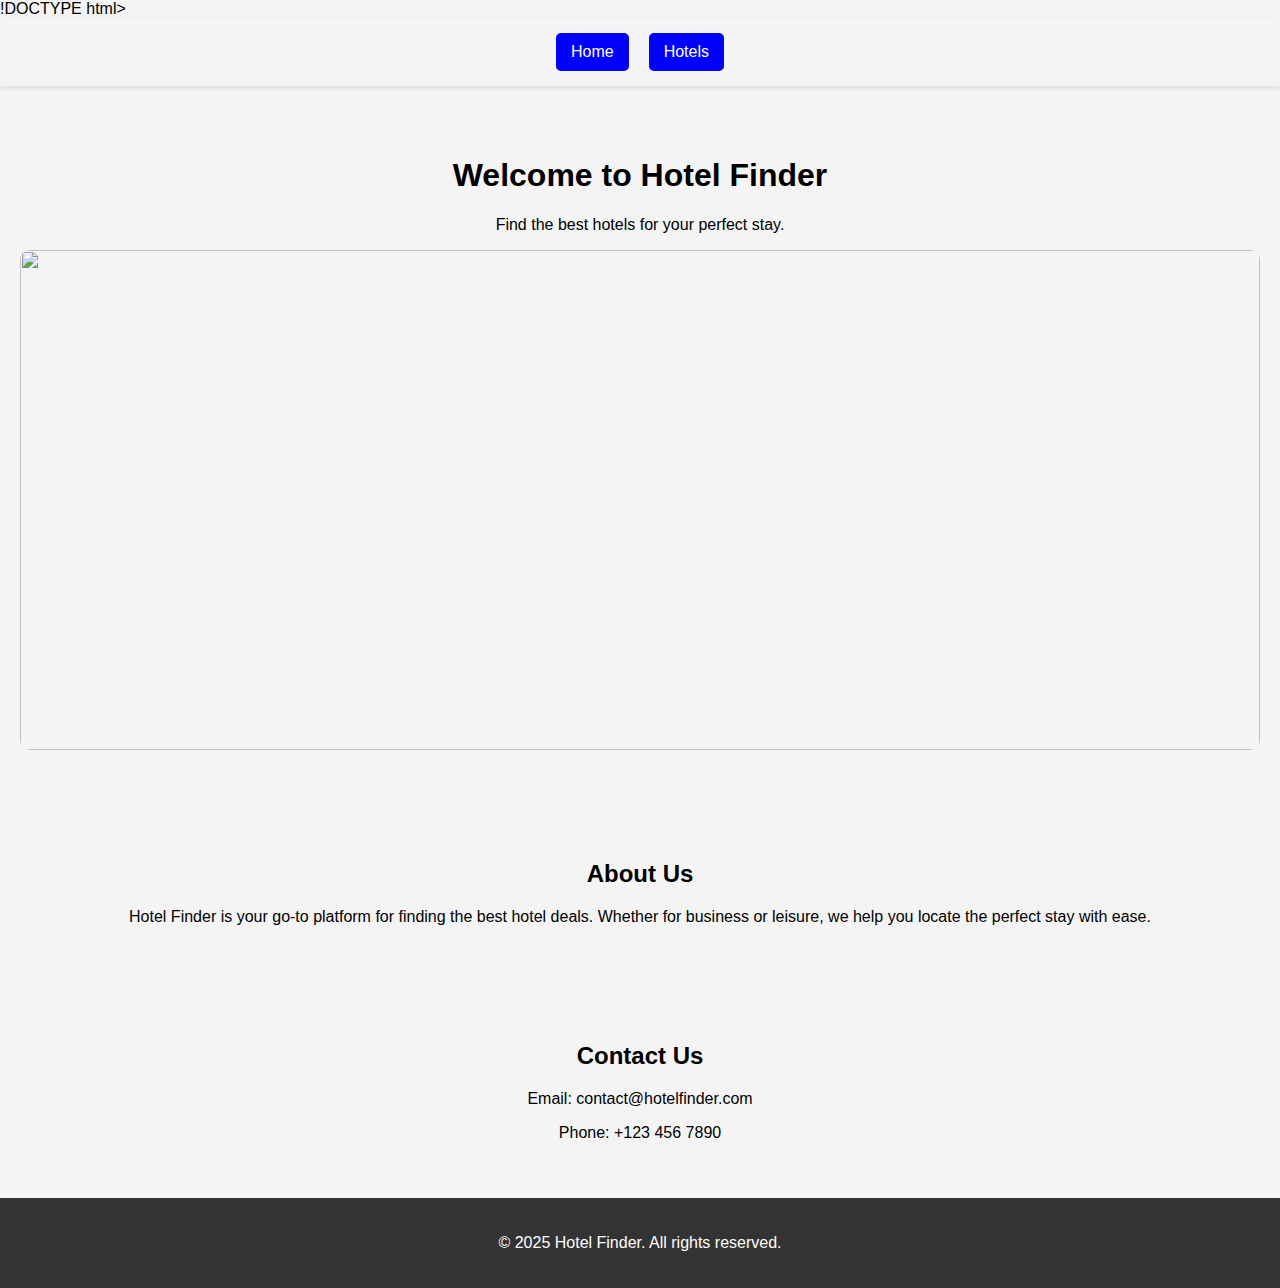
==== index.html @ cfeef2a8 "Added/updated main.css, index.css, and index.html" ====
!DOCTYPE html>
<html lang="en">
<head>
    <meta charset="UTF-8">
    <meta name="viewport" content="width=device-width, initial-scale=1.0">
    <title>Hotel Finder - Home</title>
    <link rel="stylesheet" href="index.css">
</head>
<body>
    <nav class="navbar">
        <button onclick="window.location.href='index.html'">Home</button>
        <button onclick="window.location.href='main.html'">Hotels</button>
    </nav>
    
    <header class="hero">
        
        <h1>Welcome to Hotel Finder</h1>
        <p>Find the best hotels for your perfect stay.</p>

        <img src="./hotel-bedroom.webp" class="hero-image">
    </header>
    
    <section class="about">
        <h2>About Us</h2>
        <p>Hotel Finder is your go-to platform for finding the best hotel deals. Whether for business or leisure, we help you locate the perfect stay with ease.</p>
    </section>
    
    <section class="contact">
        <h2>Contact Us</h2>
        <p>Email: contact@hotelfinder.com</p>
        <p>Phone: +123 456 7890</p>
    </section>
    
    <footer>
        <p>&copy; 2025 Hotel Finder. All rights reserved.</p>
    </footer>
</body>
</html>
---- index.css ----
body {
    font-family: Arial, sans-serif;
    background-color: #f4f4f4;
    margin: 0;
    padding: 0;
    /* background-color: #e0e0e0; */
  }
  
  .container {
    max-width: 900px;
    margin: auto;
    background: white;
    padding: 20px;
    border-radius: 10px;
    box-shadow: 0 4px 8px rgba(0, 0, 0, 0.1);
  }
  
  .navbar {
    display: flex;
    justify-content: center;
    gap: 20px;
    padding: 15px;
    /* background: #fff; */
    box-shadow: 0 2px 5px rgba(0, 0, 0, 0.1);
  }
  
  .navbar button {
    padding: 10px 15px;
    background: blue;
    color: white;
    border: none;
    cursor: pointer;
    border-radius: 5px;
    font-size: 16px;
  }
  
  .navbar button:hover {
    background: darkblue;
  }
  
  .hero {
    text-align: center;
    padding: 50px 20px;
    /* background: #e0e0e0; */
  }
  
  .hero-image {
    width: 100%;
    max-height: 500px;
    object-fit: cover;
    /* margin: 20px auto; */
    border-radius: 10px;
  }
  
  .about, .contact {
    text-align: center;
    padding: 40px 20px;
    /* background: white; */
    /* background: #e0e0e0; */

  }
  
  footer {
    text-align: center;
    padding: 20px;
    background: #333;
    color: white;
  }
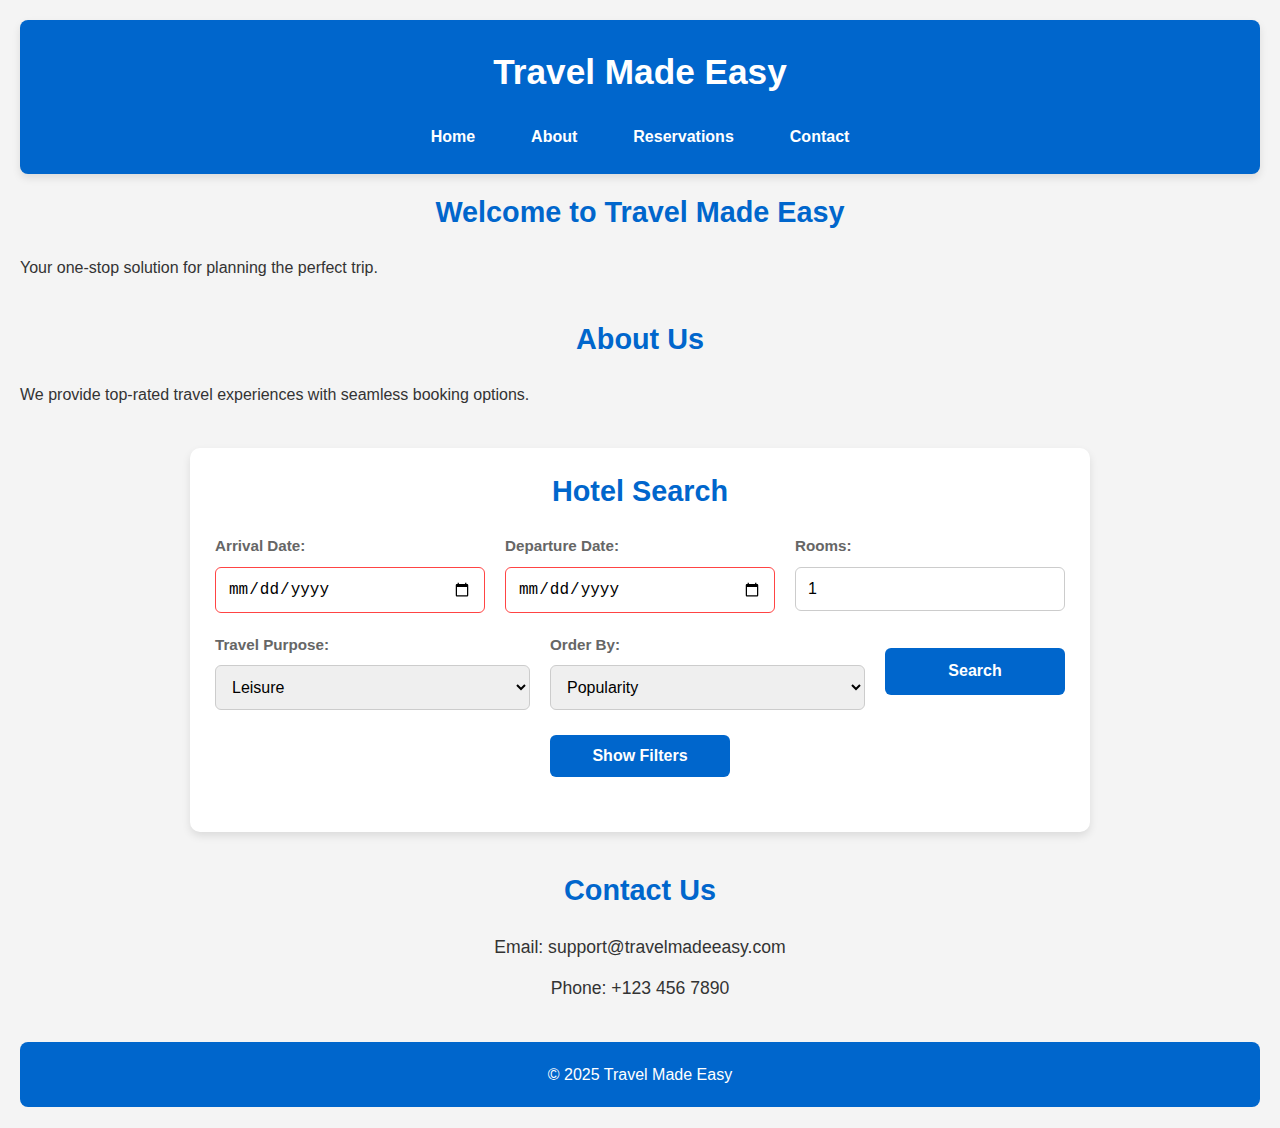
==== commit 4263b728: "Updated my files and deleted unnecessary files" ====
--- a/index.html
+++ b/index.html
@@ -1,39 +1,126 @@
-!DOCTYPE html>
+<!DOCTYPE html>
 <html lang="en">
 <head>
     <meta charset="UTF-8">
     <meta name="viewport" content="width=device-width, initial-scale=1.0">
-    <title>Hotel Finder - Home</title>
+    <title>Travel Made Easy</title>
     <link rel="stylesheet" href="index.css">
 </head>
 <body>
-    <nav class="navbar">
-        <button onclick="window.location.href='index.html'">Home</button>
-        <button onclick="window.location.href='main.html'">Hotels</button>
-    </nav>
-    
-    <header class="hero">
-        
-        <h1>Welcome to Hotel Finder</h1>
-        <p>Find the best hotels for your perfect stay.</p>
-
-        <img src="./hotel-bedroom.webp" class="hero-image">
+    <header>
+        <h1>Travel Made Easy</h1>
+        <nav>
+            <ul>
+                <li><a href="#home">Home</a></li>
+                <li><a href="#about">About</a></li>
+                <li><a href="#reservations">Reservations</a></li>
+                <li><a href="#contact">Contact</a></li>
+            </ul>
+        </nav>
     </header>
     
-    <section class="about">
-        <h2>About Us</h2>
-        <p>Hotel Finder is your go-to platform for finding the best hotel deals. Whether for business or leisure, we help you locate the perfect stay with ease.</p>
+    <section id="home">
+        <h2>Welcome to Travel Made Easy</h2>
+        <p>Your one-stop solution for planning the perfect trip.</p>
     </section>
     
-    <section class="contact">
+    <section id="about">
+        <h2>About Us</h2>
+        <p>We provide top-rated travel experiences with seamless booking options.</p>
+    </section>
+    
+    <section id="reservations">
+        <div class="container">
+            <h2>Hotel Search</h2>
+            
+            <!-- Search Form -->
+            <form id="searchForm">
+                <div class="form-group">
+                    <label for="arrival">Arrival Date:</label>
+                    <input type="date" id="arrival" required>
+                </div>
+                
+                <div class="form-group">
+                    <label for="departure">Departure Date:</label>
+                    <input type="date" id="departure" required>
+                </div>
+                
+                <div class="form-group">
+                    <label for="roomQty">Rooms:</label>
+                    <input type="number" id="roomQty" min="1" value="1" required>
+                </div>
+                
+                <div class="form-group">
+                    <label for="travelPurpose">Travel Purpose:</label>
+                    <select id="travelPurpose">
+                        <option value="leisure">Leisure</option>
+                        <option value="business">Business</option>
+                    </select>
+                </div>
+                
+                <div class="form-group">
+                    <label for="orderBy">Order By:</label>
+                    <select id="orderBy">
+                        <option value="popularity">Popularity</option>
+                        <option value="distance">Distance</option>
+                        <option value="class_descending">Class (Descending)</option>
+                        <option value="class_ascending">Class (Ascending)</option>
+                        <option value="deals">Deals</option>
+                        <option value="review_score">Review Score</option>
+                        <option value="price">Price</option>
+                    </select>
+                </div>
+                
+                <button type="submit">Search</button>
+            </form>
+            
+            <!-- Toggle Filter Button -->
+            <button id="toggleFilters">Show Filters</button>
+            
+            <!-- Filters Section (Initially Hidden) -->
+            <div id="filterSection" class="hidden">
+                <h3>Filters</h3>
+                <div class="filters">
+                    <div class="form-group">
+                        <label for="addressFilter">Address:</label>
+                        <select id="addressFilter">
+                            <option value="">All</option>
+                        </select>
+                    </div>
+                    
+                    <div class="form-group">
+                        <label for="poolFilter">Swimming Pool:</label>
+                        <select id="poolFilter">
+                            <option value="">All</option>
+                            <option value="1">Yes</option>
+                            <option value="0">No</option>
+                        </select>
+                    </div>
+                    
+                    <div class="form-group">
+                        <label for="reviewFilter">Review Score:</label>
+                        <select id="reviewFilter">
+                            <option value="">All</option>
+                        </select>
+                    </div>
+                </div>
+            </div>
+            
+            <!-- Results Section -->
+            <div id="data-container"></div>
+        </div>
+    </section>
+
+    <section id="contact">
         <h2>Contact Us</h2>
-        <p>Email: contact@hotelfinder.com</p>
+        <p>Email: support@travelmadeeasy.com</p>
         <p>Phone: +123 456 7890</p>
     </section>
     
     <footer>
-        <p>&copy; 2025 Hotel Finder. All rights reserved.</p>
+        <p>&copy; 2025 Travel Made Easy</p>
     </footer>
+    
+    <script src="main.js"></script>
 </body>
 </html>
-
--- a/index.css
+++ b/index.css
@@ -1,69 +1,347 @@
+/* ===== BASE STYLES ===== */
+:root {
+  --primary-color: #0066cc;
+  --primary-dark: #004d99;
+  --error-color: #ff4444;
+  --text-color: #333;
+  --light-gray: #f4f4f4;
+  --medium-gray: #ccc;
+  --dark-gray: #666;
+  --white: #fff;
+  --black: #000;
+  --box-shadow: 0 4px 8px rgba(0, 0, 0, 0.1);
+  --card-shadow: 2px 2px 10px rgba(0, 0, 0, 0.1);
+  --transition: transform 0.3s ease, box-shadow 0.3s ease;
+}
+
+* {
+  box-sizing: border-box;
+  margin: 0;
+  padding: 0;
+}
+
 body {
-    font-family: Arial, sans-serif;
-    background-color: #f4f4f4;
-    margin: 0;
+  font-family: Arial, sans-serif;
+  background-color: var(--light-gray);
+  color: var(--text-color);
+  padding: 20px;
+  line-height: 1.6;
+}
+
+/* ===== HEADER & NAVIGATION ===== */
+header {
+  background-color: var(--primary-color);
+  color: var(--white);
+  padding: 1.5rem;
+  margin-bottom: 20px;
+  border-radius: 8px;
+  box-shadow: var(--box-shadow);
+}
+
+header h1 {
+  text-align: center;
+  margin: 0;
+  font-size: 2.2rem;
+}
+
+nav ul {
+  display: flex;
+  justify-content: center;
+  list-style: none;
+  gap: 1.5rem;
+  margin-top: 1.5rem;
+  flex-wrap: wrap;
+}
+
+nav a {
+  color: var(--white);
+  text-decoration: none;
+  font-weight: bold;
+  padding: 0.5rem 1rem;
+  border-radius: 4px;
+  transition: background-color 0.3s ease;
+}
+
+nav a:hover,
+nav a:focus {
+  background-color: rgba(255, 255, 255, 0.2);
+  outline: none;
+}
+
+nav a.active {
+  background-color: rgba(255, 255, 255, 0.3);
+}
+
+/* ===== SECTION STYLES ===== */
+section {
+  margin-bottom: 2.5rem;
+  scroll-margin-top: 20px; /* For anchor link offset */
+}
+
+h2, h3 {
+  text-align: center;
+  margin-bottom: 1.5rem;
+  color: var(--primary-color);
+  line-height: 1.3;
+}
+
+h2 {
+  font-size: 1.8rem;
+}
+
+h3 {
+  font-size: 1.4rem;
+}
+
+/* ===== RESERVATION SECTION ===== */
+.container {
+  max-width: 900px;
+  margin: 0 auto;
+  background: var(--white);
+  padding: 25px;
+  border-radius: 10px;
+  box-shadow: var(--box-shadow);
+}
+
+#searchForm, 
+#reservations .filters {
+  display: flex;
+  flex-wrap: wrap;
+  gap: 20px;
+  justify-content: center;
+  margin-bottom: 25px;
+}
+
+.form-group {
+  flex: 1 1 220px;
+  display: flex;
+  flex-direction: column;
+  min-width: 0; /* Prevent flex overflow */
+}
+
+label {
+  font-weight: bold;
+  margin-bottom: 8px;
+  color: var(--dark-gray);
+  font-size: 0.95rem;
+}
+
+input, 
+select {
+  padding: 12px;
+  border: 1px solid var(--medium-gray);
+  border-radius: 6px;
+  font-size: 1rem;
+  transition: border-color 0.3s ease, box-shadow 0.3s ease;
+  width: 100%;
+}
+
+input:focus, 
+select:focus {
+  outline: none;
+  border-color: var(--primary-color);
+  box-shadow: 0 0 0 3px rgba(0, 102, 204, 0.2);
+}
+
+input:invalid, 
+select:invalid {
+  border-color: var(--error-color);
+}
+
+input:invalid:focus, 
+select:invalid:focus {
+  box-shadow: 0 0 0 3px rgba(255, 68, 68, 0.2);
+}
+
+button {
+  padding: 12px 24px;
+  background-color: var(--primary-color);
+  color: var(--white);
+  border: none;
+  cursor: pointer;
+  border-radius: 6px;
+  font-size: 1rem;
+  font-weight: bold;
+  margin: 15px auto;
+  display: block;
+  transition: background-color 0.3s ease, transform 0.2s ease;
+  min-width: 180px;
+  text-align: center;
+}
+
+button:hover {
+  background-color: var(--primary-dark);
+  transform: translateY(-2px);
+}
+
+button:focus {
+  outline: 2px solid var(--primary-dark);
+  outline-offset: 3px;
+}
+
+button:active {
+  transform: translateY(0);
+}
+
+#toggleFilters {
+  width: auto;
+  margin: 0 auto 20px;
+}
+
+#filterSection {
+  margin-top: 25px;
+  padding: 20px;
+  background: #f9f9f9;
+  border-radius: 8px;
+  border: 1px solid var(--medium-gray);
+}
+
+.hidden {
+  display: none !important;
+}
+
+/* ===== HOTEL RESULTS ===== */
+#data-container {
+  margin-top: 30px;
+}
+
+.hotel-card {
+  border: 1px solid var(--medium-gray);
+  padding: 20px;
+  margin: 20px 0;
+  border-radius: 8px;
+  background: var(--white);
+  box-shadow: var(--card-shadow);
+  transition: var(--transition);
+}
+
+.hotel-card:hover {
+  transform: translateY(-5px);
+  box-shadow: 0 5px 15px rgba(0, 0, 0, 0.15);
+}
+
+.hotel-card h3 {
+  margin: 0 0 12px 0;
+  color: var(--text-color);
+  text-align: left;
+  font-size: 1.3rem;
+}
+
+.hotel-card p {
+  margin-bottom: 10px;
+}
+
+.hotel-card a {
+  color: var(--primary-color);
+  font-weight: bold;
+  text-decoration: none;
+  display: inline-block;
+  margin-top: 10px;
+}
+
+.hotel-card a:hover {
+  text-decoration: underline;
+}
+
+/* ===== CONTACT & FOOTER ===== */
+#contact p {
+  margin-bottom: 12px;
+  text-align: center;
+  font-size: 1.1rem;
+}
+
+footer {
+  background-color: var(--primary-color);
+  color: var(--white);
+  text-align: center;
+  padding: 20px;
+  border-radius: 8px;
+  margin-top: 40px;
+  font-size: 1rem;
+}
+
+/* ===== RESPONSIVE ADJUSTMENTS ===== */
+@media (max-width: 768px) {
+  body {
+    padding: 15px;
+  }
+  
+  header h1 {
+    font-size: 1.8rem;
+  }
+  
+  .form-group {
+    flex: 1 1 100%;
+  }
+  
+  nav ul {
+    flex-direction: column;
+    align-items: center;
+    gap: 0.75rem;
+  }
+  
+  /* Enhanced touch targets */
+  input, 
+  select, 
+  button {
+    min-height: 48px;
+  }
+  
+  button {
+    width: 100%;
+  }
+}
+
+@media (max-width: 480px) {
+  .container {
+    padding: 15px;
+  }
+  
+  #searchForm, 
+  #reservations .filters {
+    gap: 15px;
+  }
+}
+
+/* ===== PRINT STYLES ===== */
+@media print {
+  nav, 
+  #toggleFilters, 
+  button {
+    display: none;
+  }
+  
+  body {
+    font-size: 12pt;
     padding: 0;
-    /* background-color: #e0e0e0; */
+    background: none;
+    line-height: 1.5;
   }
   
   .container {
-    max-width: 900px;
-    margin: auto;
-    background: white;
-    padding: 20px;
-    border-radius: 10px;
-    box-shadow: 0 4px 8px rgba(0, 0, 0, 0.1);
-  }
-  
-  .navbar {
-    display: flex;
-    justify-content: center;
-    gap: 20px;
+    box-shadow: none;
+    border: 1px solid var(--medium-gray);
+    page-break-inside: avoid;
     padding: 15px;
-    /* background: #fff; */
-    box-shadow: 0 2px 5px rgba(0, 0, 0, 0.1);
-  }
-  
-  .navbar button {
-    padding: 10px 15px;
-    background: blue;
-    color: white;
+  }
+  
+  #filterSection {
+    display: block !important;
+    background: none;
+    padding: 0;
     border: none;
-    cursor: pointer;
-    border-radius: 5px;
-    font-size: 16px;
-  }
-  
-  .navbar button:hover {
-    background: darkblue;
-  }
-  
-  .hero {
-    text-align: center;
-    padding: 50px 20px;
-    /* background: #e0e0e0; */
-  }
-  
-  .hero-image {
-    width: 100%;
-    max-height: 500px;
-    object-fit: cover;
-    /* margin: 20px auto; */
-    border-radius: 10px;
-  }
-  
-  .about, .contact {
-    text-align: center;
-    padding: 40px 20px;
-    /* background: white; */
-    /* background: #e0e0e0; */
-
-  }
-  
-  footer {
-    text-align: center;
-    padding: 20px;
-    background: #333;
-    color: white;
-  }
-  
+  }
+  
+  .hotel-card {
+    page-break-inside: avoid;
+    margin: 0 0 15px 0;
+    box-shadow: none;
+    border: 1px solid #ddd;
+  }
+  
+  a::after {
+    content: " (" attr(href) ")";
+    font-size: 0.8em;
+    color: var(--dark-gray);
+  }
+} 
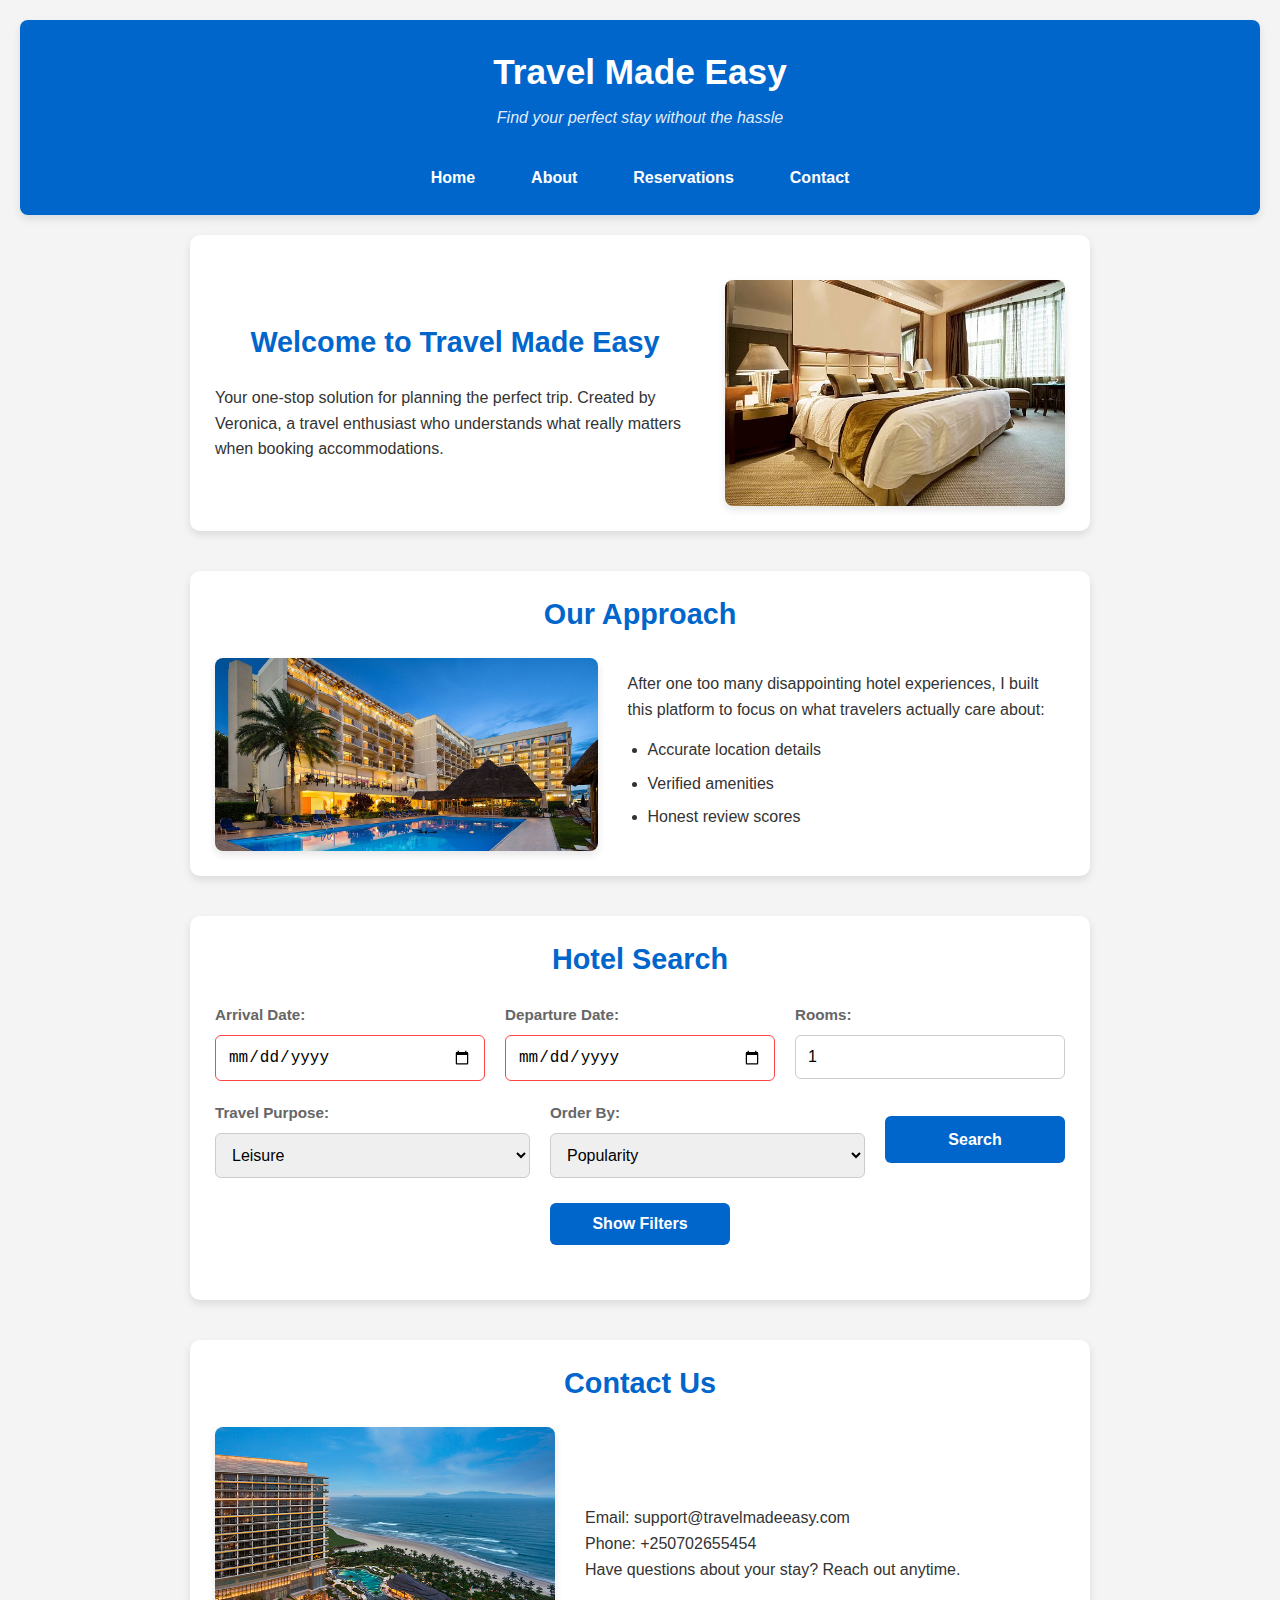
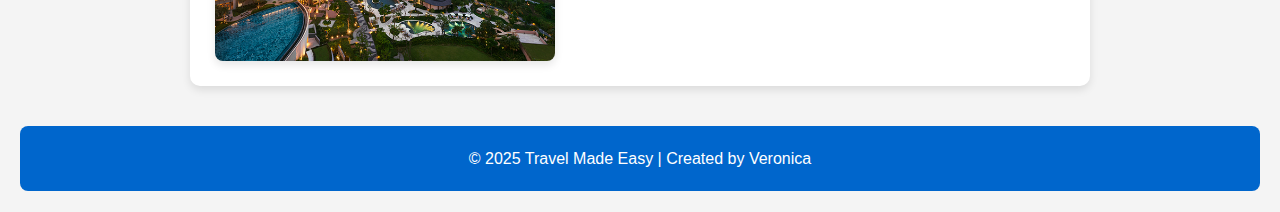
==== commit 9fcf3c2c: "fixed the toggle key issue and images optimization issue" ====
--- a/index.html
+++ b/index.html
@@ -8,7 +8,10 @@
 </head>
 <body>
     <header>
-        <h1>Travel Made Easy</h1>
+        <div class="header-content">
+            <h1>Travel Made Easy</h1>
+            <p class="tagline">Find your perfect stay without the hassle</p>
+        </div>
         <nav>
             <ul>
                 <li><a href="#home">Home</a></li>
@@ -20,20 +23,39 @@
     </header>
     
     <section id="home">
-        <h2>Welcome to Travel Made Easy</h2>
-        <p>Your one-stop solution for planning the perfect trip.</p>
+        <div class="container">
+            <div class="intro-with-image">
+                <div class="intro-text">
+                    <h2>Welcome to Travel Made Easy</h2>
+                    <p>Your one-stop solution for planning the perfect trip. Created by Veronica, a travel enthusiast who understands what really matters when booking accommodations.</p>
+                </div>
+                <img src="images/hotel.image.jpg" alt="Beautiful hotel" class="intro-image">
+            </div>
+        </div>
     </section>
     
     <section id="about">
-        <h2>About Us</h2>
-        <p>We provide top-rated travel experiences with seamless booking options.</p>
+        <div class="container">
+            <h2>Our Approach</h2>
+            <div class="about-content">
+                <img src="images/hotel.image2.jpg" alt="Hotel amenities" class="about-image">
+                <div class="about-text">
+                    <p>After one too many disappointing hotel experiences, I built this platform to focus on what travelers actually care about:</p>
+                    <ul class="feature-list">
+                        <li>Accurate location details</li>
+                        <li>Verified amenities</li>
+                        <li>Honest review scores</li>
+                    </ul>
+                </div>
+            </div>
+        </div>
     </section>
     
+    <!-- Your existing reservations section EXACTLY as is -->
     <section id="reservations">
         <div class="container">
             <h2>Hotel Search</h2>
             
-            <!-- Search Form -->
             <form id="searchForm">
                 <div class="form-group">
                     <label for="arrival">Arrival Date:</label>
@@ -74,11 +96,9 @@
                 <button type="submit">Search</button>
             </form>
             
-            <!-- Toggle Filter Button -->
             <button id="toggleFilters">Show Filters</button>
             
-            <!-- Filters Section (Initially Hidden) -->
-            <div id="filterSection" class="hidden">
+            <div id="filterSection">
                 <h3>Filters</h3>
                 <div class="filters">
                     <div class="form-group">
@@ -106,21 +126,28 @@
                 </div>
             </div>
             
-            <!-- Results Section -->
             <div id="data-container"></div>
         </div>
     </section>
 
     <section id="contact">
-        <h2>Contact Us</h2>
-        <p>Email: support@travelmadeeasy.com</p>
-        <p>Phone: +123 456 7890</p>
+        <div class="container">
+            <h2>Contact Us</h2>
+            <div class="contact-content">
+                <img src="images/hotel.image.3.jpg" alt="Hotel lobby" class="contact-image">
+                <div class="contact-info">
+                    <p>Email: support@travelmadeeasy.com</p>
+                    <p>Phone: +250702655454</p>
+                    <p>Have questions about your stay? Reach out anytime.</p>
+                </div>
+            </div>
+        </div>
     </section>
     
     <footer>
-        <p>&copy; 2025 Travel Made Easy</p>
+        <p>&copy; 2025 Travel Made Easy | Created by Veronica</p>
     </footer>
     
     <script src="main.js"></script>
 </body>
-</html>
+</html>--- a/index.css
+++ b/index.css
@@ -38,6 +38,17 @@
   box-shadow: var(--box-shadow);
 }
 
+.header-content {
+  text-align: center;
+  padding-bottom: 10px;
+}
+
+.tagline {
+  font-style: italic;
+  color: rgba(255, 255, 255, 0.9);
+  margin-top: 5px;
+}
+
 header h1 {
   text-align: center;
   margin: 0;
@@ -75,7 +86,7 @@
 /* ===== SECTION STYLES ===== */
 section {
   margin-bottom: 2.5rem;
-  scroll-margin-top: 20px; /* For anchor link offset */
+  scroll-margin-top: 20px;
 }
 
 h2, h3 {
@@ -91,6 +102,47 @@
 
 h3 {
   font-size: 1.4rem;
+}
+
+/* ===== HOME SECTION ===== */
+.intro-with-image {
+  display: flex;
+  align-items: center;
+  gap: 30px;
+  margin-top: 20px;
+}
+
+.intro-text {
+  flex: 1;
+}
+
+.intro-image {
+  width: 40%;
+  border-radius: 8px;
+  box-shadow: var(--box-shadow);
+}
+
+/* ===== ABOUT SECTION ===== */
+.about-content {
+  display: flex;
+  gap: 30px;
+  align-items: center;
+  margin-top: 20px;
+}
+
+.about-image {
+  width: 45%;
+  border-radius: 8px;
+  box-shadow: var(--box-shadow);
+}
+
+.feature-list {
+  margin-top: 15px;
+  padding-left: 20px;
+}
+
+.feature-list li {
+  margin-bottom: 8px;
 }
 
 /* ===== RESERVATION SECTION ===== */
@@ -116,7 +168,7 @@
   flex: 1 1 220px;
   display: flex;
   flex-direction: column;
-  min-width: 0; /* Prevent flex overflow */
+  min-width: 0;
 }
 
 label {
@@ -188,16 +240,15 @@
   margin: 0 auto 20px;
 }
 
+/* ===== FILTER SECTION ===== */
 #filterSection {
+  display: none;
   margin-top: 25px;
   padding: 20px;
   background: #f9f9f9;
   border-radius: 8px;
   border: 1px solid var(--medium-gray);
-}
-
-.hidden {
-  display: none !important;
+  transition: all 0.3s ease;
 }
 
 /* ===== HOTEL RESULTS ===== */
@@ -243,13 +294,25 @@
   text-decoration: underline;
 }
 
-/* ===== CONTACT & FOOTER ===== */
-#contact p {
-  margin-bottom: 12px;
-  text-align: center;
-  font-size: 1.1rem;
-}
-
+/* ===== CONTACT SECTION ===== */
+.contact-content {
+  display: flex;
+  gap: 30px;
+  align-items: center;
+  margin-top: 20px;
+}
+
+.contact-image {
+  width: 40%;
+  border-radius: 8px;
+  box-shadow: var(--box-shadow);
+}
+
+.contact-info {
+  flex: 1;
+}
+
+/* ===== FOOTER ===== */
 footer {
   background-color: var(--primary-color);
   color: var(--white);
@@ -266,6 +329,19 @@
     padding: 15px;
   }
   
+  .intro-with-image,
+  .about-content,
+  .contact-content {
+    flex-direction: column;
+  }
+  
+  .intro-image,
+  .about-image,
+  .contact-image {
+    width: 100%;
+    margin-top: 20px;
+  }
+  
   header h1 {
     font-size: 1.8rem;
   }
@@ -280,7 +356,6 @@
     gap: 0.75rem;
   }
   
-  /* Enhanced touch targets */
   input, 
   select, 
   button {
@@ -344,4 +419,4 @@
     font-size: 0.8em;
     color: var(--dark-gray);
   }
-} 
+}